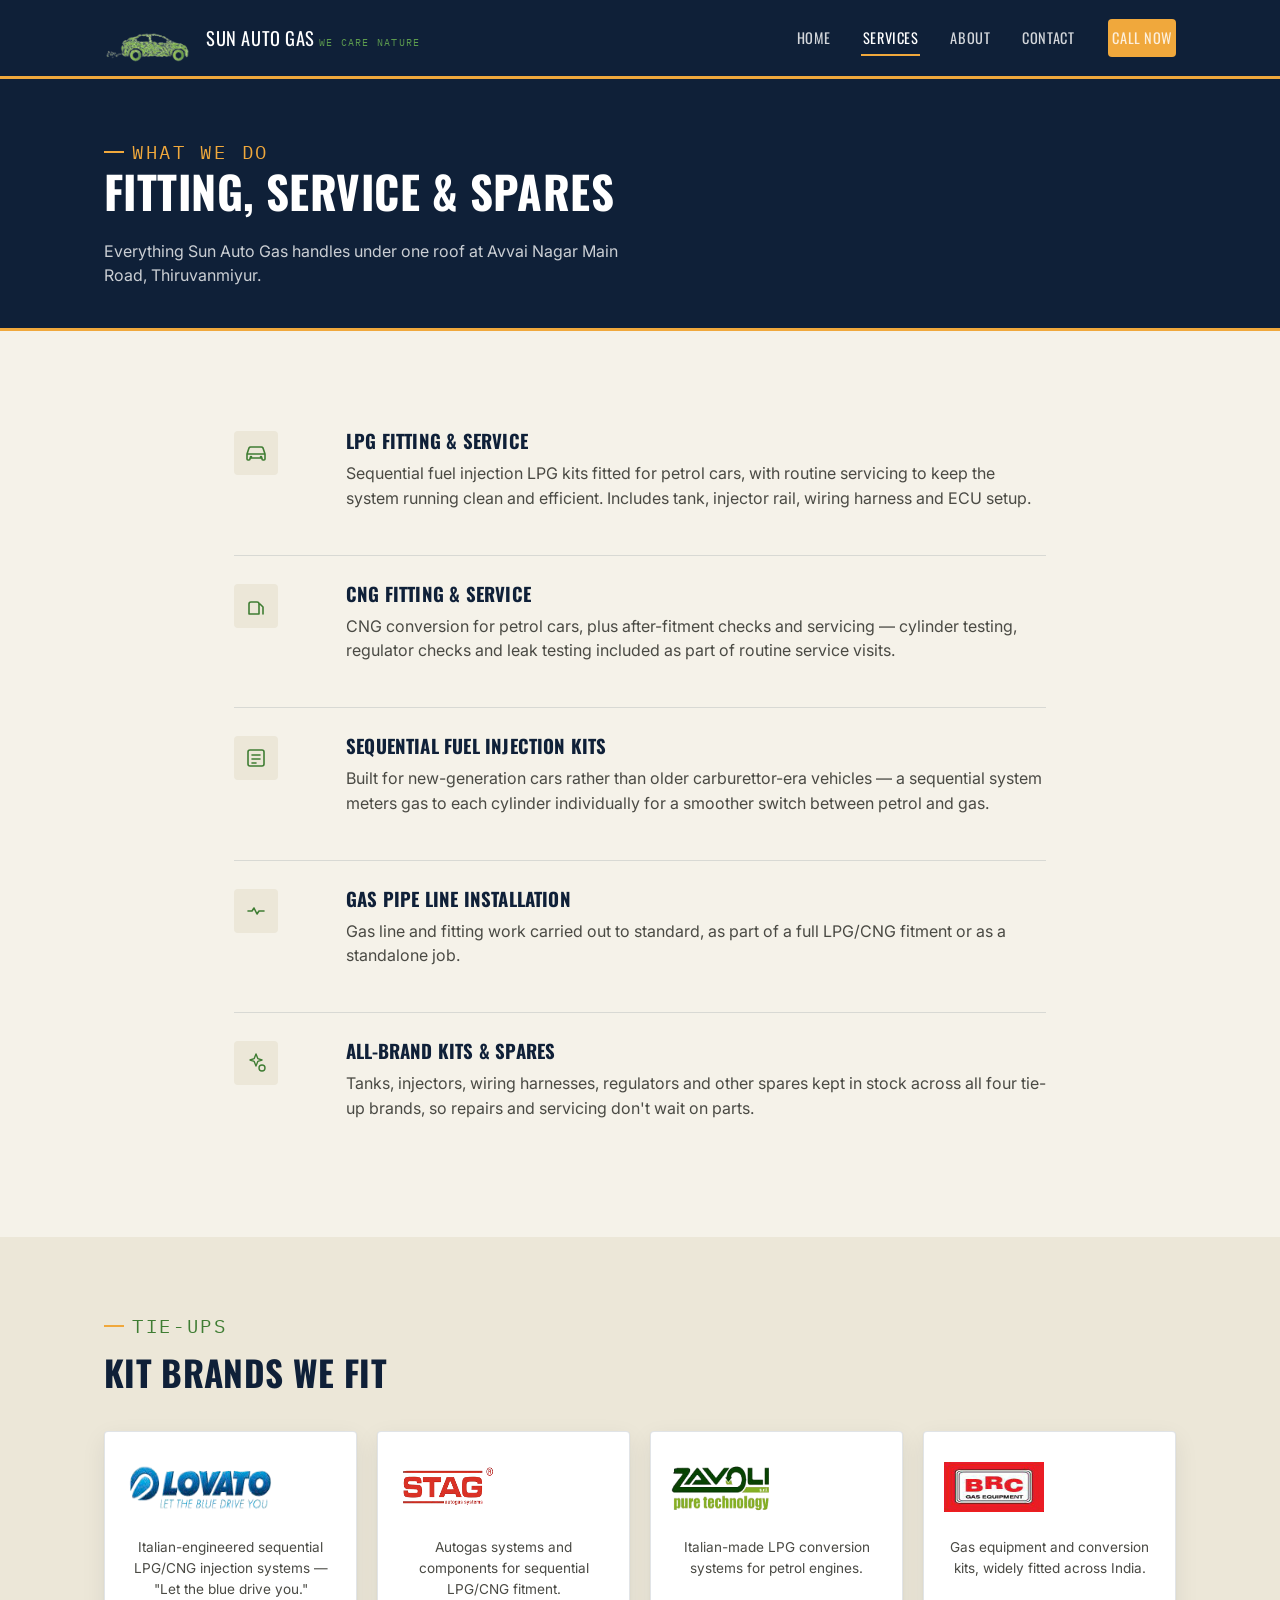
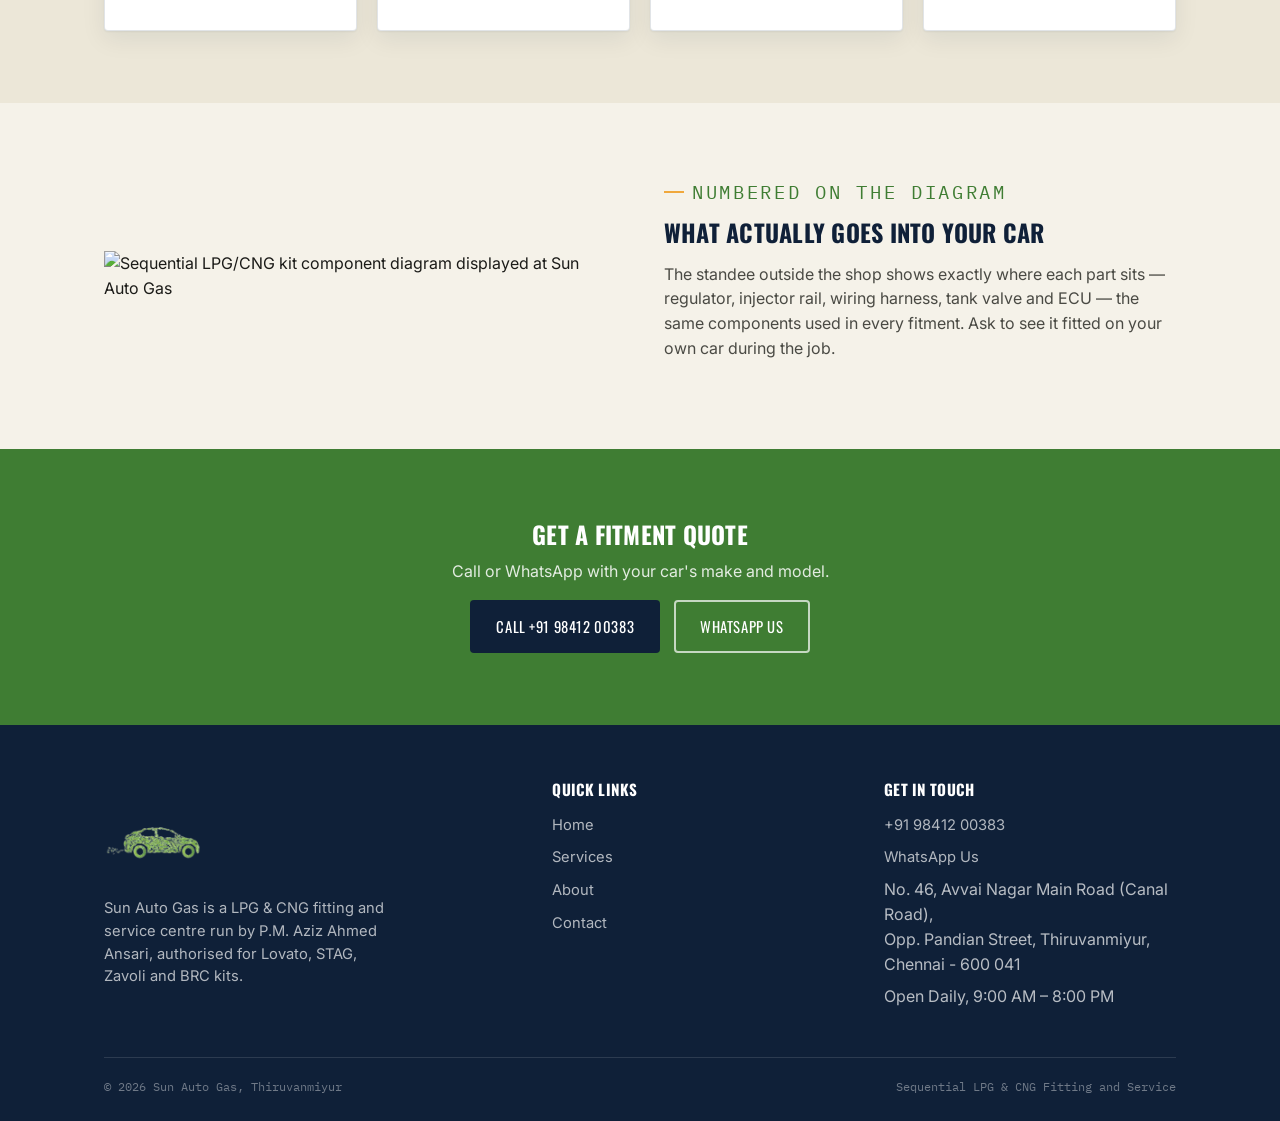
==== services.html @ df9c8b18 "Initial commit" ====
<!DOCTYPE html>
<html lang="en">
<head>
<meta charset="UTF-8" />
<meta name="viewport" content="width=device-width, initial-scale=1.0" />
<title>Services — Sun Auto Gas, Thiruvanmiyur</title>
<meta name="description" content="LPG fitting, CNG fitting, sequential fuel injection kits, gas pipe line installation and spares at Sun Auto Gas, Thiruvanmiyur, Chennai." />
<link rel="icon" type="image/svg+xml" href="images/favicon.svg" />
<link rel="preconnect" href="https://fonts.googleapis.com" />
<link rel="preconnect" href="https://fonts.gstatic.com" crossorigin />
<link href="https://fonts.googleapis.com/css2?family=Oswald:wght@500;600;700&family=Inter:wght@400;500;600&family=IBM+Plex+Mono:wght@500&display=swap" rel="stylesheet" />
<link rel="stylesheet" href="css/style.css" />
</head>
<body>

<header class="site-header">
  <div class="container">
    <a href="index.html" class="brand">
      <img src="images/logo.png" alt="" class="brand-mark" />
      <span class="brand-text">
        <span class="name">Sun Auto Gas</span>
        <span class="tagline">We Care Nature</span>
      </span>
    </a>
    <nav class="main-nav" id="main-nav">
      <ul>
        <li><a href="index.html" >Home</a></li>
        <li><a href="services.html" aria-current="page" >Services</a></li>
        <li><a href="about.html">About</a></li>
        <li><a href="contact.html">Contact</a></li>
      </ul>
      <a href="tel:+919841200383" class="btn btn-amber">Call Now</a>
    </nav>
    <button class="nav-toggle" aria-label="Toggle navigation" aria-expanded="false" aria-controls="main-nav">
      <svg width="20" height="20" viewBox="0 0 20 20" fill="none"><path d="M2 5H18M2 10H18M2 15H18" stroke="currentColor" stroke-width="2" stroke-linecap="round"/></svg>
    </button>
  </div>
</header>

<section class="page-hero">
  <div class="container">
    <p class="eyebrow" style="color: var(--amber);">What We Do</p>
    <h1>Fitting, service &amp; spares</h1>
    <p>Everything Sun Auto Gas handles under one roof at Avvai Nagar Main Road, Thiruvanmiyur.</p>
  </div>
</section>

<section>
  <div class="container" style="max-width: 860px;">
    <div class="service-block">
      <div class="card-icon">
        <svg width="24" height="24" viewBox="0 0 24 24" fill="none"><path d="M3 13l2-6a2 2 0 012-1h10a2 2 0 012 1l2 6M3 13v5a1 1 0 001 1h1a1 1 0 001-1v-1h12v1a1 1 0 001 1h1a1 1 0 001-1v-5M3 13h18" stroke="currentColor" stroke-width="1.6" stroke-linecap="round" stroke-linejoin="round"/><circle cx="7" cy="16" r="1.3" fill="currentColor"/><circle cx="17" cy="16" r="1.3" fill="currentColor"/></svg>
      </div>
      <div>
        <h3>LPG Fitting &amp; Service</h3>
        <p>Sequential fuel injection LPG kits fitted for petrol cars, with routine servicing to keep the system running clean and efficient. Includes tank, injector rail, wiring harness and ECU setup.</p>
      </div>
    </div>
    <div class="service-block">
      <div class="card-icon">
        <svg width="24" height="24" viewBox="0 0 24 24" fill="none"><path d="M5 20V10a2 2 0 012-2h6a2 2 0 012 2v10M5 20h10M19 20V13l-3-3" stroke="currentColor" stroke-width="1.6" stroke-linecap="round" stroke-linejoin="round"/></svg>
      </div>
      <div>
        <h3>CNG Fitting &amp; Service</h3>
        <p>CNG conversion for petrol cars, plus after-fitment checks and servicing — cylinder testing, regulator checks and leak testing included as part of routine service visits.</p>
      </div>
    </div>
    <div class="service-block">
      <div class="card-icon">
        <svg width="24" height="24" viewBox="0 0 24 24" fill="none"><rect x="4" y="4" width="16" height="16" rx="2" stroke="currentColor" stroke-width="1.6"/><path d="M8 9h8M8 13h8M8 17h4" stroke="currentColor" stroke-width="1.6" stroke-linecap="round"/></svg>
      </div>
      <div>
        <h3>Sequential Fuel Injection Kits</h3>
        <p>Built for new-generation cars rather than older carburettor-era vehicles — a sequential system meters gas to each cylinder individually for a smoother switch between petrol and gas.</p>
      </div>
    </div>
    <div class="service-block">
      <div class="card-icon">
        <svg width="24" height="24" viewBox="0 0 24 24" fill="none"><path d="M4 12h4l2-3 3 6 2-3h5" stroke="currentColor" stroke-width="1.6" stroke-linecap="round" stroke-linejoin="round"/></svg>
      </div>
      <div>
        <h3>Gas Pipe Line Installation</h3>
        <p>Gas line and fitting work carried out to standard, as part of a full LPG/CNG fitment or as a standalone job.</p>
      </div>
    </div>
    <div class="service-block">
      <div class="card-icon">
        <svg width="24" height="24" viewBox="0 0 24 24" fill="none"><path d="M12 3l1.8 4.6L18 9l-4.2 1.4L12 15l-1.8-4.6L6 9l4.2-1.4L12 3z" stroke="currentColor" stroke-width="1.4" stroke-linejoin="round"/><circle cx="18" cy="17" r="3" stroke="currentColor" stroke-width="1.4"/></svg>
      </div>
      <div>
        <h3>All-Brand Kits &amp; Spares</h3>
        <p>Tanks, injectors, wiring harnesses, regulators and other spares kept in stock across all four tie-up brands, so repairs and servicing don't wait on parts.</p>
      </div>
    </div>
  </div>
</section>

<section style="background: var(--cream-dim);">
  <div class="container">
    <div class="section-head">
      <p class="eyebrow">Tie-Ups</p>
      <h2>Kit brands we fit</h2>
    </div>
    <div class="grid-4">
      <div class="card brand-card">
        <img src="images/lovato.png" alt="Lovato" width="150" height="50"/><br>
        <p>Italian-engineered sequential LPG/CNG injection systems — "Let the blue drive you."</p>
      </div>
      <div class="card brand-card">
        <img src="images/stag.png" alt="STAG" width="100" height="50"/><br>
        <p>Autogas systems and components for sequential LPG/CNG fitment.</p>
      </div>
      <div class="card brand-card">
        <img src="images/zavoli.png" alt="Zavoli" width="100" height="50"/><br>
        <p>Italian-made LPG conversion systems for petrol engines.</p>
      </div>
      <div class="card brand-card">
        <img src="images/brc.jpeg" alt="BRC" width="100" height="50"/><br>
        <p>Gas equipment and conversion kits, widely fitted across India.</p>
      </div>
    </div>
  </div>
</section>

<section>
  <div class="container">
    <div class="grid-2">
      <div class="photo-frame">
        <img src="images/kit-diagram.jpg" alt="Sequential LPG/CNG kit component diagram displayed at Sun Auto Gas" />
      </div>
      <div>
        <p class="eyebrow">Numbered On The Diagram</p>
        <h2 style="margin-bottom: 16px;">What actually goes into your car</h2>
        <p>The standee outside the shop shows exactly where each part sits — regulator, injector rail, wiring harness, tank valve and ECU — the same components used in every fitment. Ask to see it fitted on your own car during the job.</p>
      </div>
    </div>
  </div>
</section>

<section class="cta-band">
  <div class="container">
    <h2>Get a fitment quote</h2>
    <p>Call or WhatsApp with your car's make and model.</p>
    <div class="btn-row">
      <a href="tel:+919841200383" class="btn btn-navy">Call +91 98412 00383</a>
      <a href="https://wa.me/919841200383?text=Hi%2C%20I%27d%20like%20a%20quote%20for%20LPG%2FCNG%20fitting." target="_blank" rel="noopener" class="btn btn-outline" style="border-color: rgba(255,255,255,0.7);">WhatsApp Us</a>
    </div>
  </div>
</section>

<footer class="site-footer">
  <div class="container">
    <div class="footer-grid">
      <div>
        <div class="brand">
          <img src="images/logo.png " alt="" class="brand-mark" style="width:25%;height:auto;" />
        </div>
        <p style="max-width:280px;">Sun Auto Gas is a LPG &amp; CNG fitting and service centre run by P.M. Aziz Ahmed Ansari, authorised for Lovato, STAG, Zavoli and BRC kits.</p>
      </div>
      <div>
        <h4>Quick Links</h4>
        <ul>
          <li><a href="index.html">Home</a></li>
          <li><a href="services.html">Services</a></li>
          <li><a href="about.html">About</a></li>
          <li><a href="contact.html">Contact</a></li>
        </ul>
      </div>
      <div>
        <h4>Get In Touch</h4>
        <ul>
          <li><a href="tel:+919841200383">+91 98412 00383</a></li>
          <li><a href="https://wa.me/919841200383" target="_blank" rel="noopener">WhatsApp Us</a></li>
          <li>No. 46, Avvai Nagar Main Road (Canal Road),<br />Opp. Pandian Street, Thiruvanmiyur,<br />Chennai - 600 041</li>
          <li>Open Daily, 9:00 AM – 8:00 PM</li>
        </ul>
      </div>
    </div>
    <div class="footer-bottom">
      <span>&copy; <span id="year"></span> Sun Auto Gas, Thiruvanmiyur</span>
      <span>Sequential LPG &amp; CNG Fitting and Service</span>
    </div>
  </div>
</footer>

<script src="js/main.js"></script>
</body>
</html>
---- css/style.css ----
/* ============================================
   SUN AUTO GAS — design tokens
   Palette pulled from the shop's own signboard:
   navy signage text, workshop blue shutter/walls,
   leaf-green logo mark, cream board background.
   ============================================ */
:root {
  --navy: #0F2038;
  --navy-soft: #17304F;
  --workshop-blue: #1C58A6;
  --leaf-green: #3F7D33;
  --leaf-green-light: #5C9A4E;
  --amber: #F0A83C;
  --amber-dark: #D98C1E;
  --cream: #F5F2E9;
  --cream-dim: #ECE7D8;
  --ink: #1B1B18;
  --ink-soft: #4A4A44;
  --white: #FFFFFF;
  --line: rgba(15, 32, 56, 0.12);

  --font-display: "Oswald", "Arial Narrow", sans-serif;
  --font-body: "Inter", -apple-system, BlinkMacSystemFont, sans-serif;
  --font-mono: "IBM Plex Mono", "Courier New", monospace;

  --radius: 4px;
  --shadow-card: 0 1px 2px rgba(15,32,56,0.06), 0 8px 24px rgba(15,32,56,0.08);
  --container: 1120px;
}

@media (prefers-reduced-motion: reduce) {
  * { animation-duration: 0.001ms !important; animation-iteration-count: 1 !important; transition-duration: 0.001ms !important; scroll-behavior: auto !important; }
}

* { box-sizing: border-box; }
html { scroll-behavior: smooth; }
body {
  margin: 0;
  font-family: var(--font-body);
  color: var(--ink);
  background: var(--cream);
  line-height: 1.55;
  -webkit-font-smoothing: antialiased;
}
img { max-width: 100%; display: block; }
a { color: inherit; text-decoration: none; }
h1, h2, h3, h4 {
  font-family: var(--font-display);
  text-transform: uppercase;
  letter-spacing: 0.01em;
  color: var(--navy);
  margin: 0 0 0.5em;
  line-height: 1.1;
}
p { margin: 0 0 1em; color: var(--ink-soft); }
.container { max-width: var(--container); margin: 0 auto; padding: 0 24px; }
section { padding: 72px 0; }
@media (max-width: 720px) { section { padding: 48px 0; } }

.eyebrow {
  font-family: var(--font-mono);
  text-transform: uppercase;
  letter-spacing: 0.14em;
  font-size: 1.2rem;
  color: var(--leaf-green);
  display: inline-flex;
  align-items: center;
  gap: 8px;
  margin-bottom: 12px;
}
.eyebrow::before {
  content: "";
  width: 20px;
  height: 2px;
  background: var(--amber);
  display: inline-block;
}

:focus-visible {
  outline: 3px solid var(--amber);
  outline-offset: 2px;
}

/* ---------- buttons ---------- */
.btn {
  display: inline-flex;
  align-items: center;
  gap: 8px;
  font-family: var(--font-display);
  text-transform: uppercase;
  letter-spacing: 0.04em;
  font-size: 0.92rem;
  padding: 13px 24px;
  border-radius: var(--radius);
  border: 2px solid transparent;
  cursor: pointer;
  transition: transform 0.15s ease, background 0.15s ease, border-color 0.15s ease;
}
.btn:hover { transform: translateY(-1px); }
.btn-amber { background: var(--amber); color: var(--navy); }
.btn-amber:hover { background: var(--amber-dark); }
.btn-outline { background: transparent; color: var(--white); border-color: rgba(255,255,255,0.55); }
.btn-outline:hover { border-color: var(--white); }
.btn-navy { background: var(--navy); color: var(--white); }
.btn-navy:hover { background: var(--navy-soft); }
.btn-row { display: flex; gap: 14px; flex-wrap: wrap; }

/* ---------- header ---------- */
.site-header {
  position: sticky;
  top: 0;
  z-index: 50;
  background: var(--navy);
  border-bottom: 3px solid var(--amber);
}
.site-header .container {
  display: flex;
  align-items: center;
  justify-content: space-between;
  height: 76px;
}
.brand { display: flex; align-items: center; gap: 12px; }
.brand-mark { width: 20%; height: auto; flex-shrink: 0; }
.brand-text { line-height: 1.05; }
.brand-text .name {
  font-family: var(--font-display);
  color: var(--white);
  font-size: 1.15rem;
  letter-spacing: 0.03em;
  text-transform: uppercase;
}
.brand-text .tagline {
  font-family: var(--font-mono);
  color: var(--leaf-green-light);
  font-size: 0.65rem;
  text-transform: uppercase;
  letter-spacing: 0.12em;
}
.main-nav { display: flex; align-items: center; gap: 32px; }
.main-nav ul { list-style: none; display: flex; gap: 28px; margin: 0; padding: 0; }
.main-nav a {
  color: rgba(255,255,255,0.82);
  font-family: var(--font-display);
  text-transform: uppercase;
  font-size: 0.9rem;
  letter-spacing: 0.04em;
  padding: 6px 2px;
  border-bottom: 2px solid transparent;
  transition: border-color 0.15s ease, color 0.15s ease;
}
.main-nav a:hover, .main-nav a[aria-current="page"] { color: var(--white); border-color: var(--amber); }
.nav-toggle {
  display: none;
  background: none;
  border: 1px solid rgba(255,255,255,0.4);
  border-radius: var(--radius);
  color: var(--white);
  width: 42px;
  height: 42px;
  align-items: center;
  justify-content: center;
  cursor: pointer;
}
@media (max-width: 860px) {
  .main-nav { position: fixed; inset: 76px 0 auto 0; background: var(--navy); flex-direction: column; align-items: stretch; padding: 8px 24px 24px; gap: 0; border-bottom: 3px solid var(--amber); transform: translateY(-8px); opacity: 0; pointer-events: none; transition: opacity 0.18s ease, transform 0.18s ease; }
  .main-nav.open { opacity: 1; transform: translateY(0); pointer-events: auto; }
  .main-nav ul { flex-direction: column; gap: 0; }
  .main-nav li { border-top: 1px solid rgba(255,255,255,0.12); }
  .main-nav a { display: block; padding: 14px 2px; }
  .main-nav .btn { margin-top: 14px; align-self: flex-start; }
  .nav-toggle { display: inline-flex; }
}

/* ---------- hero ---------- */
.hero {
  position: relative;
  color: var(--white);
  background: linear-gradient(180deg, rgba(15,32,56,0.55) 0%, rgba(15,32,56,0.86) 78%, rgba(15,32,56,0.96) 100%), var(--navy);
  background-size: cover;
  background-position: center;
  padding: 110px 0 0;
}
.hero-inner { max-width: 620px; padding-bottom: 64px; }
.hero h1 {
  color: var(--white);
  font-size: clamp(2.3rem, 5vw, 3.6rem);
  margin-bottom: 18px;
}
.hero h1 span { color: var(--amber); }
.hero p.lede { color: rgba(255,255,255,0.85); font-size: 1.08rem; max-width: 480px; }
.trust-strip {
  border-top: 1px solid rgba(255,255,255,0.18);
  background: rgba(0,0,0,0.18);
}
.trust-strip .container {
  display: flex;
  flex-wrap: wrap;
  gap: 12px 32px;
  align-items: center;
  padding-top: 18px;
  padding-bottom: 18px;
}
.trust-strip .label {
  font-family: var(--font-mono);
  font-size: 0.7rem;
  letter-spacing: 0.12em;
  text-transform: uppercase;
  color: rgba(255,255,255,0.65);
}
.trust-strip .brands { display: flex; gap: 26px; flex-wrap: wrap; }
.trust-strip .brands span {
  font-family: var(--font-display);
  text-transform: uppercase;
  letter-spacing: 0.06em;
  color: rgba(255,255,255,0.9);
  font-size: 0.95rem;
}

/* page hero (non-home) */
.page-hero {
  background: var(--navy);
  color: var(--white);
  padding: 56px 0 40px;
  border-bottom: 3px solid var(--amber);
}
.page-hero h1 { color: var(--white); font-size: clamp(2rem, 4vw, 2.8rem); }
.page-hero p { color: rgba(255,255,255,0.78); max-width: 560px; margin: 0; }

/* ---------- cards / grids ---------- */
.grid-4 { display: grid; grid-template-columns: repeat(4, 1fr); gap: 20px; }
.grid-3 { display: grid; grid-template-columns: repeat(3, 1fr); gap: 20px; }
.grid-2 { display: grid; grid-template-columns: 1fr 1fr; gap: 48px; align-items: center; }
@media (max-width: 900px) { .grid-4 { grid-template-columns: repeat(2, 1fr); } .grid-3 { grid-template-columns: 1fr; } .grid-2 { grid-template-columns: 1fr; gap: 32px; } }
@media (max-width: 520px) { .grid-4 { grid-template-columns: 1fr; } }

.card {
  background: var(--white);
  border: 1px solid var(--line);
  border-radius: var(--radius);
  padding: 26px 22px;
  box-shadow: var(--shadow-card);
}
.card .num {
  font-family: var(--font-mono);
  color: var(--amber-dark);
  font-size: 0.8rem;
  letter-spacing: 0.08em;
}
.card h3 { font-size: 1.05rem; margin: 10px 0 8px; }
.card p { font-size: 0.92rem; margin: 0; }
.card-icon {
  width: 44px; height: 44px;
  display: flex; align-items: center; justify-content: center;
  background: var(--cream-dim);
  border-radius: var(--radius);
  color: var(--leaf-green);
  margin-bottom: 14px;
}

.section-head { max-width: 640px; margin-bottom: 40px; }
.section-head h2 { font-size: clamp(1.6rem, 3vw, 2.2rem); }

/* ---------- savings calculator (signature element) ---------- */
.calc-wrap {
  background: var(--navy);
  border-radius: 6px;
  padding: 44px;
  color: var(--white);
  display: grid;
  grid-template-columns: 1fr 1fr;
  gap: 44px;
  align-items: center;
}
@media (max-width: 860px) { .calc-wrap { grid-template-columns: 1fr; padding: 30px 22px; } }
.calc-wrap h2 { color: var(--white); }
.calc-wrap .field { margin: 22px 0 8px; }
.calc-wrap label { font-family: var(--font-mono); font-size: 0.78rem; letter-spacing: 0.08em; text-transform: uppercase; color: rgba(255,255,255,0.65); display: block; margin-bottom: 8px; }
.calc-wrap input[type="range"] { width: 100%; accent-color: var(--amber); }
.amount-display {
  font-family: var(--font-mono);
  font-size: 1.6rem;
  color: var(--amber);
}
.calc-wrap .note { font-size: 0.82rem; color: rgba(255,255,255,0.5); margin-top: 18px; }
.gauge-box { text-align: center; }
.gauge-figures { display: flex; justify-content: center; gap: 32px; margin-top: 6px; }
.gauge-figures div { text-align: center; }
.gauge-figures .val { font-family: var(--font-mono); font-size: 1.5rem; color: var(--white); }
.gauge-figures .lbl { font-family: var(--font-mono); font-size: 0.68rem; letter-spacing: 0.1em; text-transform: uppercase; color: rgba(255,255,255,0.55); }

/* ---------- process / how it works ---------- */
.process-list { list-style: none; margin: 0; padding: 0; counter-reset: step; }
.process-list li {
  counter-increment: step;
  display: flex;
  gap: 18px;
  padding: 18px 0;
  border-top: 1px solid var(--line);
}
.process-list li:first-child { border-top: none; }
.process-list li::before {
  content: counter(step);
  font-family: var(--font-mono);
  font-size: 0.9rem;
  color: var(--white);
  background: var(--leaf-green);
  width: 30px; height: 30px;
  border-radius: 50%;
  display: flex; align-items: center; justify-content: center;
  flex-shrink: 0;
}
.process-list h4 { margin: 0 0 4px; font-size: 1rem; }
.process-list p { margin: 0; font-size: 0.92rem; }

/* ---------- photo frame ---------- */
.photo-frame { position: relative; }

/* ---------- why-us list ---------- */
.check-list { list-style: none; margin: 0; padding: 0; }
.check-list li { display: flex; gap: 12px; padding: 10px 0; border-top: 1px solid var(--line); }
.check-list li:first-child { border-top: none; }
.check-list svg { flex-shrink: 0; color: var(--leaf-green); margin-top: 3px; }

/* ---------- CTA band ---------- */
.cta-band { background: var(--leaf-green); color: var(--white); text-align: center; }
.cta-band h2 { color: var(--white); }
.cta-band p { color: rgba(255,255,255,0.85); }
.cta-band .btn-row { justify-content: center; }

/* ---------- footer ---------- */
.site-footer { background: var(--navy); color: rgba(255,255,255,0.7); padding: 56px 0 24px; }
.footer-grid { display: grid; grid-template-columns: 1.4fr 1fr 1fr; gap: 40px; }
@media (max-width: 760px) { .footer-grid { grid-template-columns: 1fr; gap: 30px; } }
.site-footer h4 { color: var(--white); font-size: 0.95rem; margin-bottom: 14px; }
.site-footer .brand { margin-bottom: 14px; }
.site-footer p, .site-footer a { color: rgba(255,255,255,0.68); font-size: 0.92rem; }
.site-footer ul { list-style: none; padding: 0; margin: 0; }
.site-footer li { margin-bottom: 8px; }
.site-footer a:hover { color: var(--amber); }
.footer-bottom {
  margin-top: 40px;
  padding-top: 20px;
  border-top: 1px solid rgba(255,255,255,0.12);
  font-family: var(--font-mono);
  font-size: 0.75rem;
  color: rgba(255,255,255,0.4);
  display: flex;
  justify-content: space-between;
  flex-wrap: wrap;
  gap: 10px;
}

/* ---------- contact page ---------- */
.contact-grid { display: grid; grid-template-columns: 1fr 1fr; gap: 20px; }
@media (max-width: 760px) { .contact-grid { grid-template-columns: 1fr; } }
.map-embed { border-radius: 6px; overflow: hidden; border: 1px solid var(--line); box-shadow: var(--shadow-card); }
.map-embed iframe { width: 100%; height: 340px; border: 0; display: block; }
.hours-table { width: 100%; border-collapse: collapse; font-size: 0.95rem; }
.hours-table td { padding: 8px 0; border-top: 1px solid var(--line); }
.hours-table td:last-child { text-align: right; font-family: var(--font-mono); color: var(--navy); }

/* ---------- services page ---------- */
.service-block { display: grid; grid-template-columns: 90px 1fr; gap: 22px; padding: 28px 0; border-top: 1px solid var(--line); }
.service-block:first-child { border-top: none; }
.service-block .card-icon { margin: 0; }
.brand-card { text-align: center; padding: 30px 20px; }
.brand-card .brand-name { font-family: var(--font-display); text-transform: uppercase; font-size: 1.3rem; color: var(--navy); margin-bottom: 6px; }
.brand-card p { font-size: 0.85rem; }

/* ---------- about page ---------- */
.pull-tagline {
  font-family: var(--font-display);
  text-transform: uppercase;
  color: var(--leaf-green);
  font-size: 1.5rem;
  letter-spacing: 0.02em;
  border-left: 4px solid var(--amber);
  padding-left: 18px;
  margin: 28px 0;
}
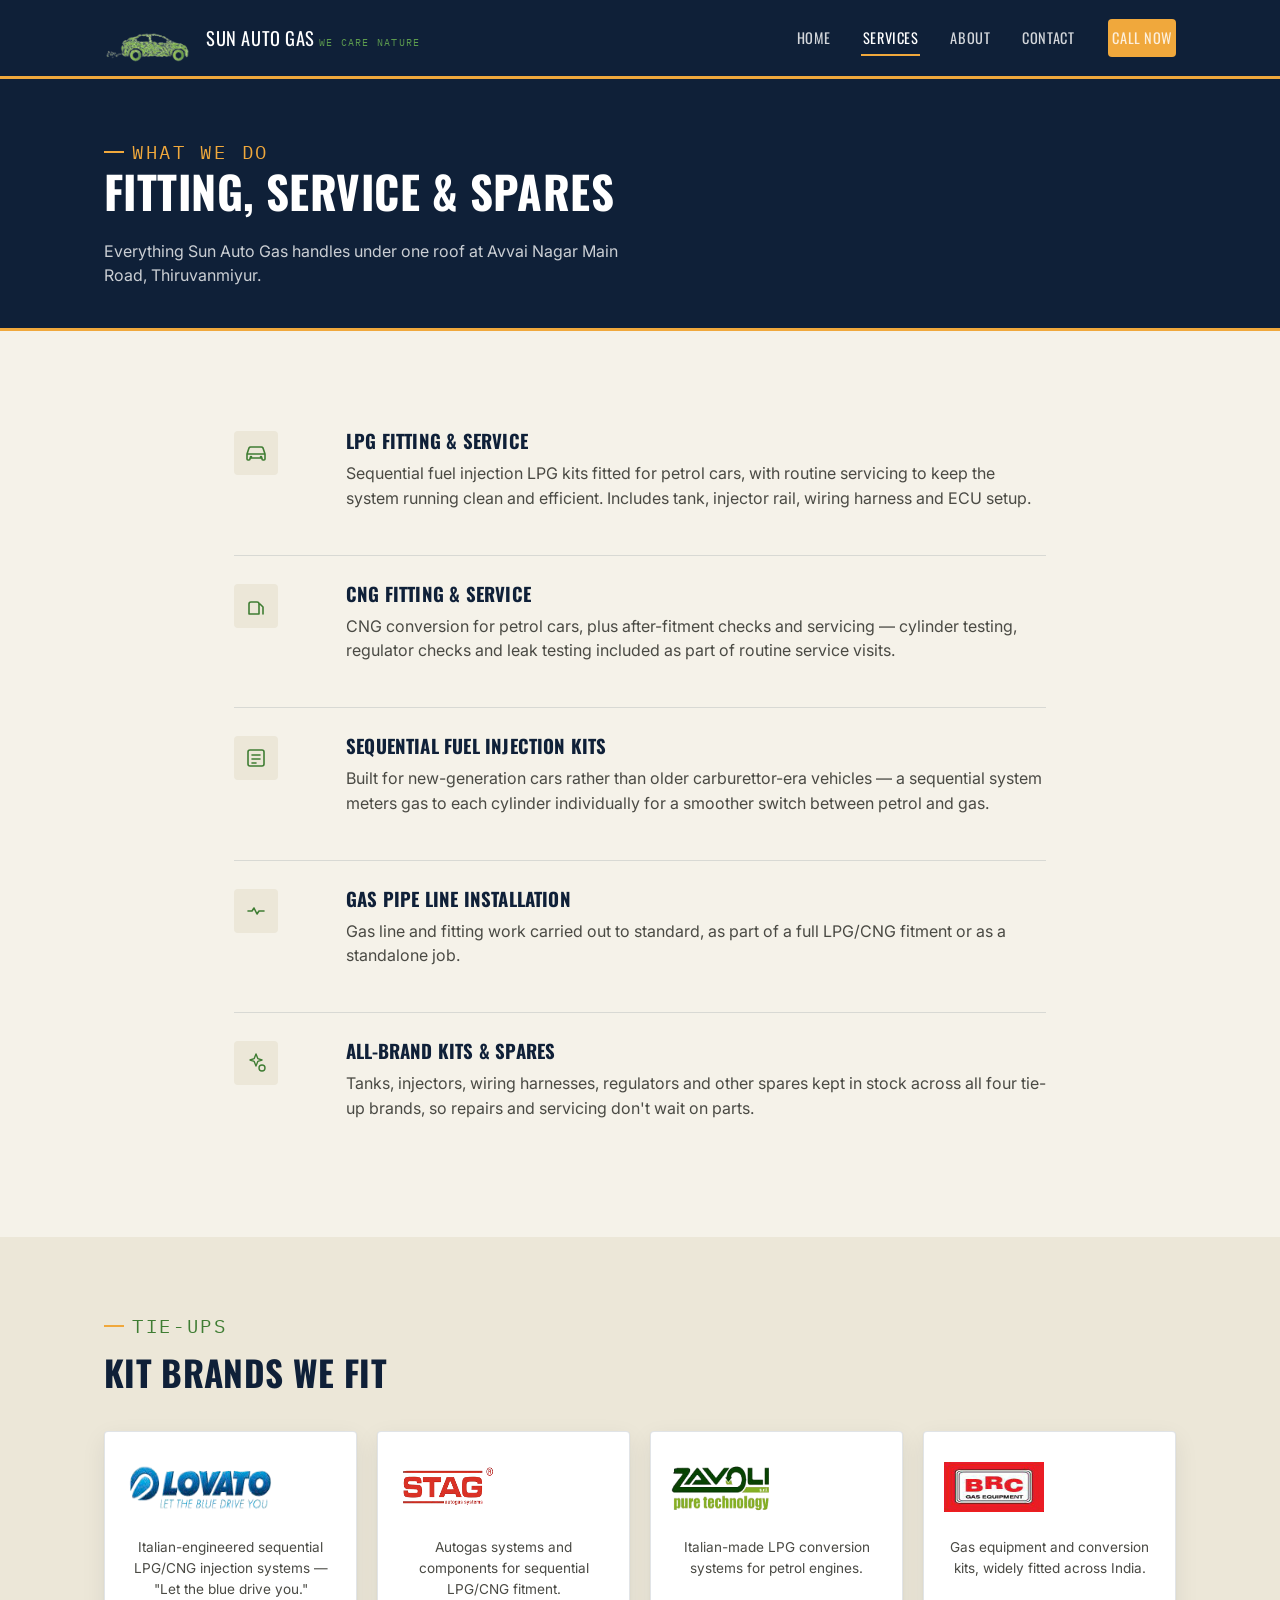
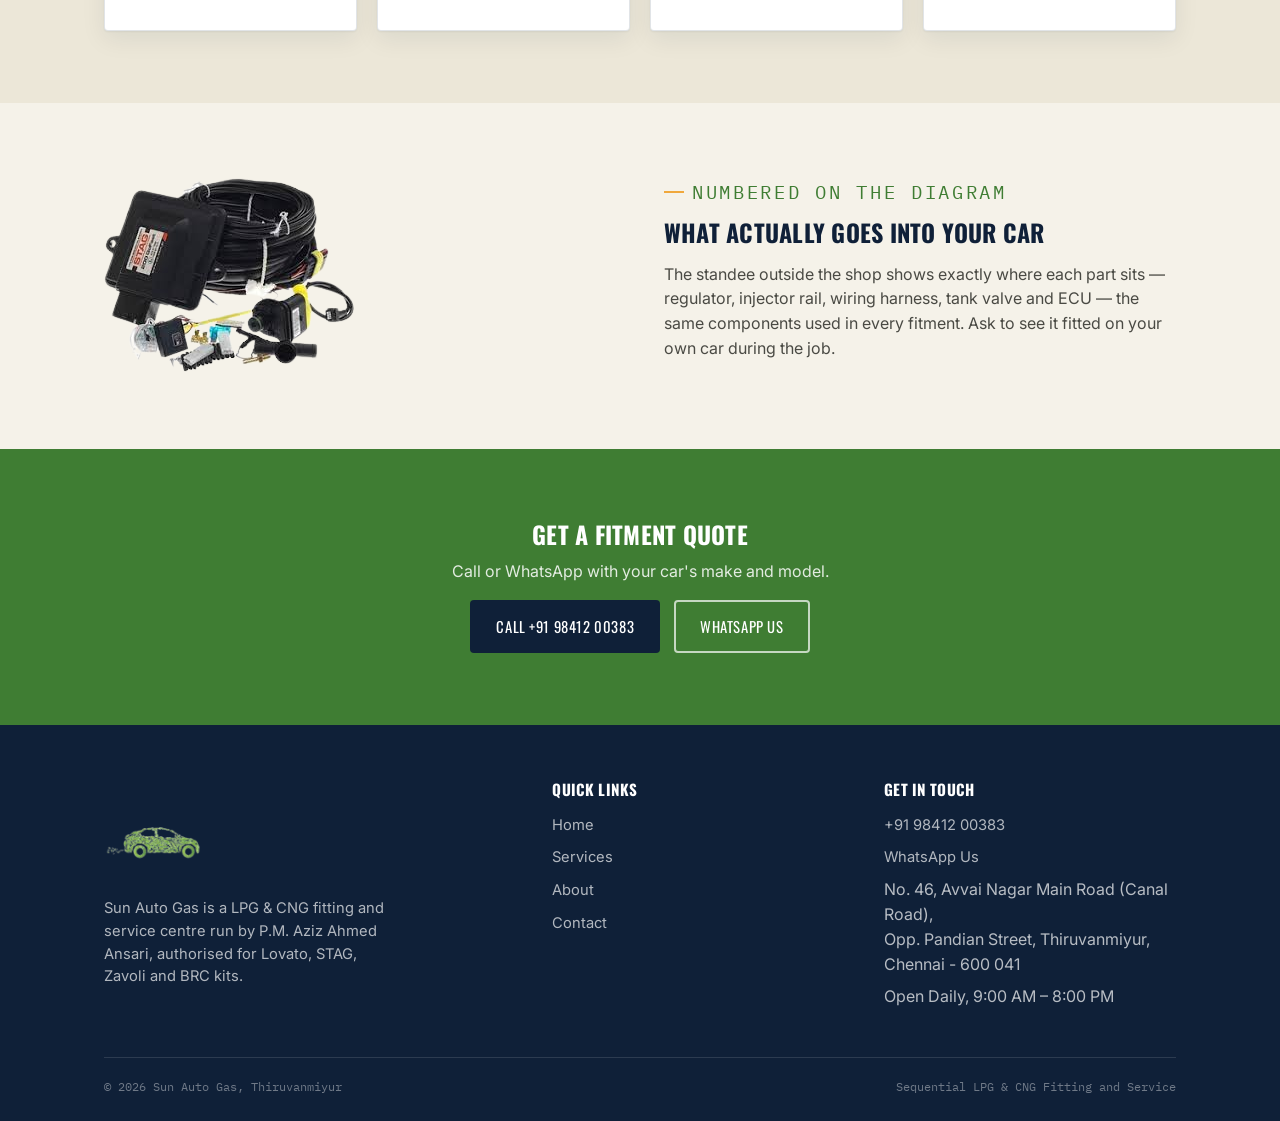
==== commit 41d632b0: "contact.html,services.html" ====
--- a/services.html
+++ b/services.html
@@ -126,7 +126,7 @@
   <div class="container">
     <div class="grid-2">
       <div class="photo-frame">
-        <img src="images/kit-diagram.jpg" alt="Sequential LPG/CNG kit component diagram displayed at Sun Auto Gas" />
+        <img src="images/kits.png" alt="Sequential LPG/CNG kit component diagram displayed at Sun Auto Gas" />
       </div>
       <div>
         <p class="eyebrow">Numbered On The Diagram</p>
